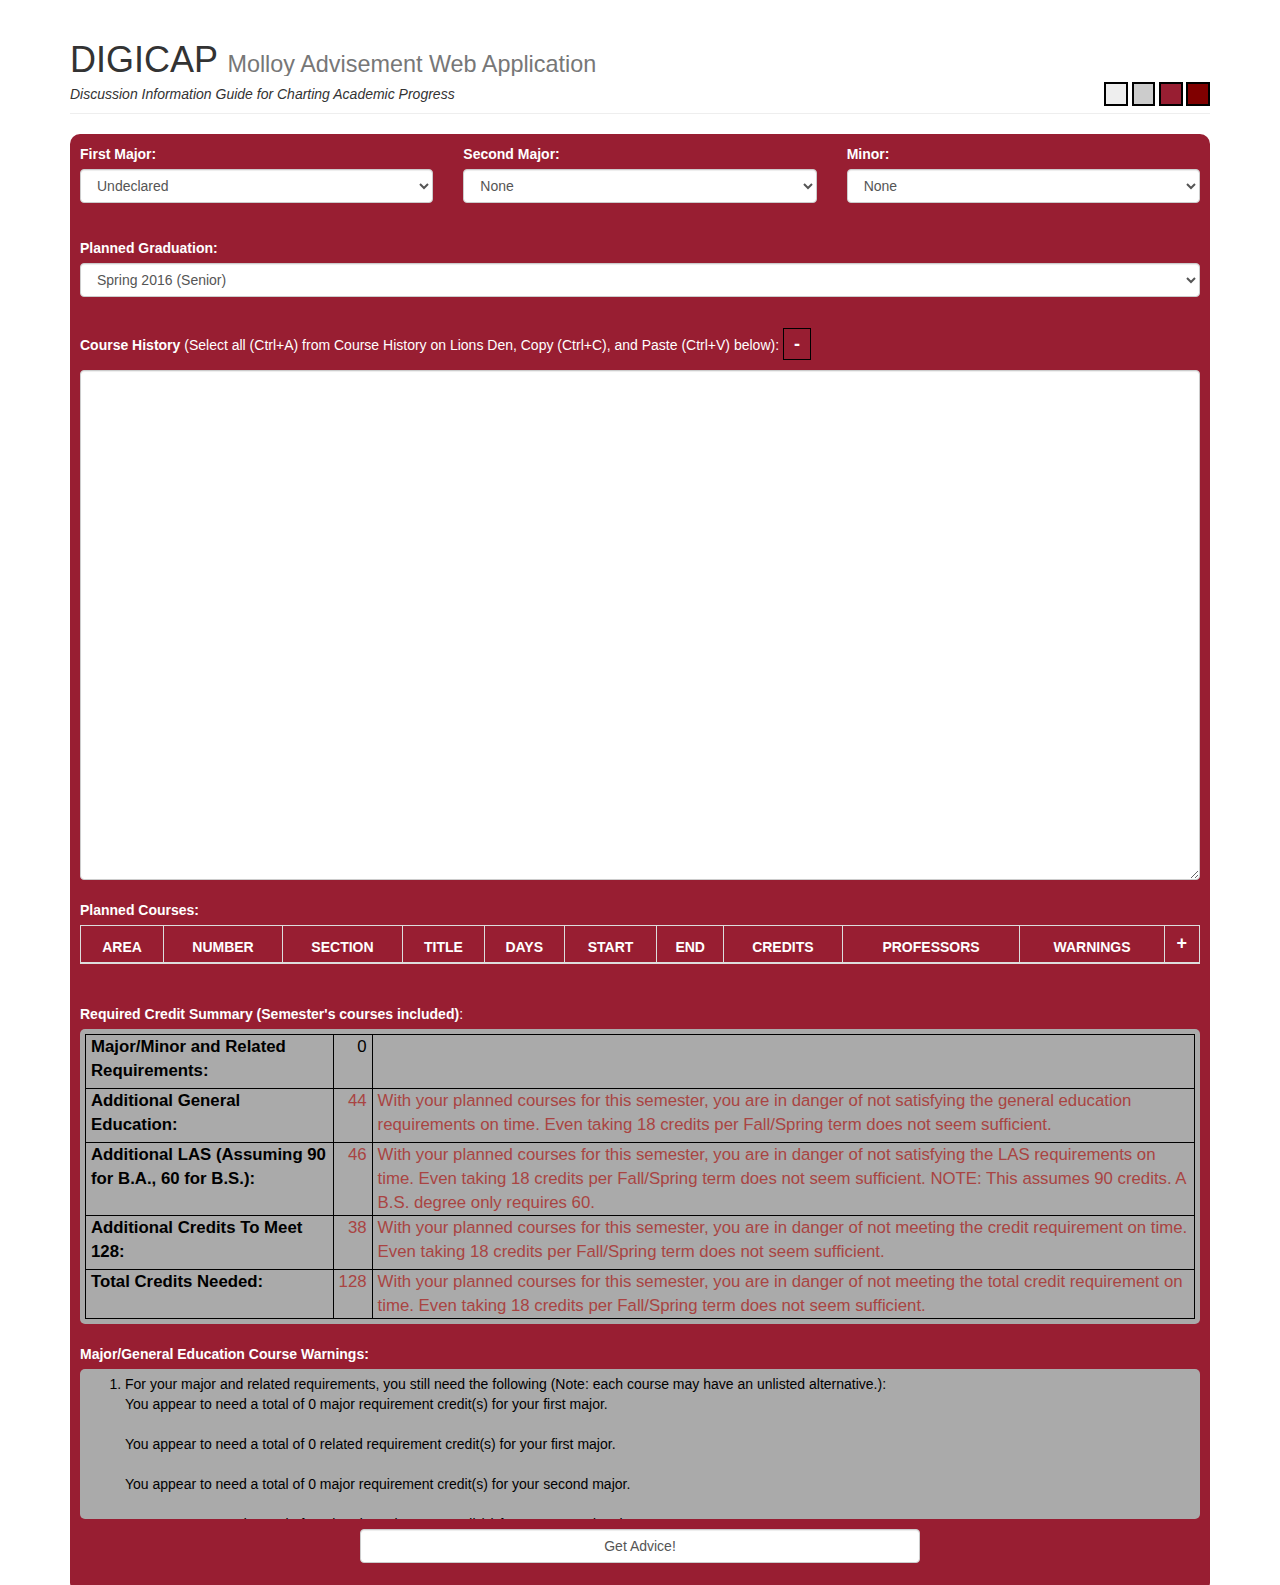
==== index.html @ 087d0051 "Rename advisement-web-app.html to index.html" ====
<!DOCTYPE html>
<html lang="en">
	<head>
		<meta charset = "utf-8">
		<meta http-equiv="X-UA-Compatible" content="IE=edge">
		<meta name="viewport" content="width=device-width, initial-scale=1">
		
		<title>DIGICAP | Molloy Advisement Web Application</title>
		
		<!-- Bootstrap -->
		<!--<link href="http://maxcdn.bootstrapcdn.com/bootstrap/3.3.1/css/bootstrap.min.css" rel="stylesheet">-->
		<link href="bootstrap.min.css" rel="stylesheet">
		
		<!-- CSS -->
		<link type = "text/css" rel = "stylesheet" href = "advisement-styles.css">
		
		<script src = "MultiList.js"></script>
		<script src = "las-requirements.js"></script>
		<script src = "gened-requirements.js"></script>
		<script src = "courses.js"></script>
		<script src = "biology-advice.js"></script>
		<script src = "business-advice.js"></script>
		<script src = "com-advice.js"></script>
		<script src = "math-advice.js"></script>
		<script src = "swk-advice.js"></script>
		<script src = "majors.js"></script>
		<script src = "input-processor.js"></script>
		<script src = "fall2017-course-data.js"></script>
		<script src = "jquery/1.11.1/jquery.min.js"></script>
		<script>
		"use strict";

			$(document).ready(function() {
				$("h1").slideToggle().slideToggle();
				$("#toggle-course-history").click(function() {
					//alert($("#course-history-box").val());
					$("#course-history-box-container").slideToggle("slow");
					if($(this).text().indexOf("-") == "-1") {
						$(this).text("-");
					} else {
						$(this).text("+");
					}
				});
				generateReport();
				$("#addHeader").click(addCourseRow);
				$("#addHeader").click(generateReport);

				addCourseRow();

				var properties = ["area", "number", "section", "title", "days", "start", "end", "credits", "prof", "warnings", "remove"];

				$("#first-major-select").change(function() {
					$('#course-table').find('tr').each(function() {
						//alert( getRowIdFromPrefixStr( row.attr('id')  ) );
						if($(this).attr('id')) {
							updateCourseRow( properties, getRowIdFromPrefixStr($(this).attr('id')) );
						}
					});
					generateReport();
				});
				$("#second-major-select").change(function() {
					$('#course-table').find('tr').each(function() {
						//alert( getRowIdFromPrefixStr( row.attr('id')  ) );
						if($(this).attr('id')) {
							updateCourseRow( properties, getRowIdFromPrefixStr($(this).attr('id')) );
						}
					});
					generateReport();
				});
				$("#minor-select").change(function() {
					$('#course-table').find('tr').each(function() {
						//alert( getRowIdFromPrefixStr( row.attr('id')  ) );
						if($(this).attr('id')) {
							updateCourseRow( properties, getRowIdFromPrefixStr($(this).attr('id')) );
						}
					});
					generateReport();
				});
				$("#course-history-box").on('keyup paste', function() {
					$('#course-table').find('tr').each(function() {
						//alert( getRowIdFromPrefixStr( row.attr('id')  ) );
						if($(this).attr('id')) {
							updateCourseRow( properties, getRowIdFromPrefixStr($(this).attr('id')) );
						}
					});
					generateReport();
				});

				$("#graduation-select").change(function() {
					generateReport();
				});
			});

			function packagePlannedCourseItems() {
				var plannedCourseItems = [];
				$('#course-table').find('tr').each(function() {
					if($(this).attr('id')) {
						var courseRowIdPrefixStr = $(this).attr('id');
						var selectedCourseArea = $("#" + courseRowIdPrefixStr + "-areaSelect").val();
						var selectedCourseNumber = $("#" + courseRowIdPrefixStr + "-numberSelect").val();
						var selectedCourseSection = $("#" + courseRowIdPrefixStr + "-sectionSelect").val();
						var courseItem = getCourseByAreaNumSection(selectedCourseArea, selectedCourseNumber, selectedCourseSection);
						if( courseItem ) {
							plannedCourseItems.push({
								courseAreaCode:  selectedCourseArea,
								courseNumber:    selectedCourseNumber,
								countsForCredit: courseItem.credits > 0,
								credits:         courseItem.credits,
								grade:           "WIP"
							});
						}
					}
				});

				return plannedCourseItems;
			}

			function generateReport()
			{
				/*var courseHistory = document.getElementById('course-history-box').value;
				var semestersToGraduate = document.getElementById('graduation-select').value;
				var firstMajor = document.getElementById('first-major-select').value;
				var secondMajor = document.getElementById('second-major-select').value;
				var minor = document.getElementById('minor-select').value;*/

				var courseInput = {
					courseHistory:document.getElementById('course-history-box').value,
					semestersToGraduate:document.getElementById('graduation-select').value,
					firstMajor:document.getElementById('first-major-select').value,
					secondMajor:document.getElementById('second-major-select').value,
					minor:document.getElementById('minor-select').value,
					plannedCourseItems: packagePlannedCourseItems()
				};

				var responseItems = generateAdvice(courseInput);
				//var responseItems = parseCourseHistory(courseHistory);
				var responseHTML = "<ol>\n";

				responseItems.forEach(function(responseItem) {
					if(responseItem)
						responseHTML += "\t<li>" + responseItem.split("\n").join("<BR>\n") + "</li>\n"; 
						// Nice way to replace all (http://stackoverflow.com/questions/1144783/replacing-all-occurrences-of-a-string-in-javascript)
				});

				responseHTML += "</ol>";
				//document.getElementById('suggestion-box').innerHTML = responseHTML;
				$('#suggestion-box').html(responseHTML);
				//alert(responseHTML);
				//parseCourseHistory(document.getElementById('course-history-box').value);
			}
			function changeTextAndBackgroundColors(textColor, bgColor)
			{
				document.getElementById("mainForm").style.color = textColor;
				document.getElementById("mainForm").style.backgroundColor = bgColor;
			}
			function removeDuplicateMajor()
			{
				if(document.getElementById("first-major-select").value == document.getElementById("second-major-select").value) {
					document.getElementById("second-major-select").options[0].selected = 'selected';
				}
			}

			var getCourseListByArea = (function(){
				var courses = JSON.parse(getCurrentCourses());
				var coursesByArea = {};
				
				courses.forEach(function(course) {
					if(!(course.area in coursesByArea)) {
						coursesByArea[course.area] = [course];
					} else {
						coursesByArea[course.area].push(course);
					}
				});

				return function() {
					return coursesByArea;
				}

			})();

			var courseCount = (function() {
				var count = 0;

				return function(delta) {
					if(delta) {
						if(0 < count + delta)
							count += delta;
					}
					return count;
				}
			})();

			var getRowUID = (function() {
				var id = 0;

				return function() {
					id++;
					return id;
				}
			})();

			function addPlusButton() {
				var addButton = document.createElement("button");
				addButton.setAttribute("value", "+");

				return addButton;
			}

			function removeCourseRow(num)
			{
				var courseRowId = "#course-row-" + num;
				$(courseRowId).remove();
				courseCount(-1);
				generateReport();
			}

			function getCourseByAreaNumSection(area, number, section) {
				var courseList = getCourseListByArea()[area].filter(function(course) {
					return course.number == number && course.section == section;
				});

				return courseList.length > 0 ? courseList[0] : undefined; 
			}

			function partitionAreaSectionsByNumber(area) {
				var areaCourses = getCourseListByArea()[area];
				var partitionedArea = {};
				areaCourses.forEach(function(course) {
					var number = course.number;
					if(number in partitionedArea) {
						partitionedArea[number].push(course);
					} else {
						partitionedArea[number] = [course];
					}
				});

				//alert(partitionedArea.pop()[0].number);

				return partitionedArea;
			}

			function getSectionsByAreaAndNumber(area, number) {
				return getCourseListByArea()[area].filter(function(course) {
					return course.number == number;
				}).map(function(course) {
					return course.section;
				});
			}

			function createNewDOMElement(type, id, className) {
				var element = document.createElement(type);

				if(className) {
					element.setAttribute("class", className);
				}
				if(id) {
					element.setAttribute("id", id);
				}

				return element;
			}

			function addNewOption(selectId, value, text) {
				var jQueryElement = $("#" + selectId);
				var optionElement = document.createElement("OPTION");
				optionElement.setAttribute("value", value);
				if(!text) {
					text = value;
				}
				optionElement.text = text;
				jQueryElement.append(optionElement);
			}

			function getRowIdPrefixStr(rowId) {
				return "course-row-" + rowId;
			}

			function getRowIdFromPrefixStr(rowIdPrefixStr) {
				return rowIdPrefixStr.substring(rowIdPrefixStr.lastIndexOf("-")+1);
			}

			function updateCourseRow(properties, rowId, updateCourseNumbers, updateSectionNumbers) {
				var courseRowIdPrefixStr = getRowIdPrefixStr(rowId);
				var selectedCourseArea = $("#" + courseRowIdPrefixStr + "-areaSelect").val();

				var numberSelectMenu = $("#" + courseRowIdPrefixStr + "-numberSelect");
				var sectionSelectMenu = $("#" + courseRowIdPrefixStr + "-sectionSelect");

				var coursesByNumber = partitionAreaSectionsByNumber(selectedCourseArea);

				if(updateCourseNumbers) {
					//var sortedCourseNumbers = courseByNumber.map()
					var sortedCoursesByNumber = Object.getOwnPropertyNames(coursesByNumber).sort();

					numberSelectMenu.empty();

					sortedCoursesByNumber.forEach(function(courseNumber) {
						addNewOption(courseRowIdPrefixStr + "-numberSelect", courseNumber);
					});

					/*
					for(var courseNumber in coursesByNumber) {
						addNewOption(courseRowIdPrefixStr + "-numberSelect", courseNumber);
					}
					*/
				}

				var selectedCourseNumber = numberSelectMenu.val();

				if(updateCourseNumbers || updateSectionNumbers) {
					sectionSelectMenu.empty();

					coursesByNumber[selectedCourseNumber].forEach(function(course) {
						addNewOption(courseRowIdPrefixStr + "-sectionSelect", course.section);
					});
				}

				var selectedCourse = getCourseByAreaNumSection(selectedCourseArea, selectedCourseNumber, sectionSelectMenu.val());

				$("#" + courseRowIdPrefixStr + "-" + properties[3]).text(selectedCourse.title);

				$("#" + courseRowIdPrefixStr + "-" + properties[4]).empty();
				$("#" + courseRowIdPrefixStr + "-" + properties[5]).empty();
				$("#" + courseRowIdPrefixStr + "-" + properties[6]).empty();

				if(selectedCourse.days) {
					for(var i = 0; i < selectedCourse.days.length; i++) {
						$("#" + courseRowIdPrefixStr + "-" + properties[4]).append("<span class = 'text-nowrap'>" + selectedCourse.days[i] + "</span><br>\n");
						$("#" + courseRowIdPrefixStr + "-" + properties[5]).append("<span class = 'text-nowrap'>" + selectedCourse.startTimes[i] + "</span><br>\n");
						$("#" + courseRowIdPrefixStr + "-" + properties[6]).append("<span class = 'text-nowrap'>" + selectedCourse.endTimes[i] +"</span><br>\n");
					}
				}

				$("#" + courseRowIdPrefixStr + "-" + properties[7]).text(selectedCourse.credits);

				$("#" + courseRowIdPrefixStr + "-" + properties[8]).empty();
				selectedCourse.professors.forEach(function(professor) {
					$("#" + courseRowIdPrefixStr + "-" + properties[8]).append(professor + "<br>\n");
				});

				var courseInput = {
					courseHistory:document.getElementById('course-history-box').value,
					semestersToGraduate:document.getElementById('graduation-select').value,
					firstMajor:document.getElementById('first-major-select').value,
					secondMajor:document.getElementById('second-major-select').value,
					minor:document.getElementById('minor-select').value,
					selectedCourse:selectedCourse
				};

				$("#" + courseRowIdPrefixStr + "-" + properties[9]).empty();
				getCourseWarnings(courseInput).forEach(function(warningCode) {
					$("#" + courseRowIdPrefixStr + "-" + properties[9]).append("<strong class = 'text-warning text-uppercase'>" + warningCode + "</strong><br>\n");
				});
			}

			function addCourseRow()
			{
				var properties = ["area", "number", "section", "title", "days", "start", "end", "credits", "prof", "warnings", "remove"];
				var coursesByArea = getCourseListByArea();
				var rowId = getRowUID();
				var courseRowIdPrefixStr = getRowIdPrefixStr(rowId);
				var tableRow = createNewDOMElement("tr",courseRowIdPrefixStr);

				var areaSelect = createNewDOMElement("select", courseRowIdPrefixStr + "-areaSelect", "form-control");
				var numberSelect = createNewDOMElement("select", courseRowIdPrefixStr + "-numberSelect", "form-control");
				var sectionSelect = createNewDOMElement("select", courseRowIdPrefixStr + "-sectionSelect", "form-control");

				var start = document.createElement("span");
				var end = document.createElement("span");
				var credits = document.createElement("span");
				var professor = document.createElement("span");
				var removeSpan = createNewDOMElement("span", courseRowIdPrefixStr + "-removeSpan", "toggle");
				//var removeButton = document.createElement("span");

				$("#course-table").append(tableRow);

				properties.forEach(function(property) {
					var td = createNewDOMElement("td", courseRowIdPrefixStr + "-" + property);
					$("#" + courseRowIdPrefixStr).append(td);
				});

				var areaCellId = "#" + courseRowIdPrefixStr + "-" + properties[0];
				$(areaCellId).append(areaSelect);
				var numberCellId = "#" + courseRowIdPrefixStr + "-" + properties[1];
				$(numberCellId).append(numberSelect);
				var sectionCellId = "#" + courseRowIdPrefixStr + "-" + properties[2];
				$(sectionCellId).append(sectionSelect);
				
				for(var area in coursesByArea) {
					addNewOption(courseRowIdPrefixStr + "-areaSelect", area);
				}

				updateCourseRow(properties, rowId, true);
				


				//var selectedCourseArea = $("#" + courseRowIdPrefixStr + "-areaSelect").val();

				//var numberCellId = "#" + courseRowIdPrefixStr + "-" + properties[1];
				//$(numberCellId).append(numberSelect);
				$("#" + courseRowIdPrefixStr + "-areaSelect").change(function() {
					updateCourseRow(properties, rowId, true);
					generateReport();
					/*
					selectedCourseArea = $(this).val();
					$("#" + courseRowIdPrefixStr + "-numberSelect").empty();
					var courseNumbers = [];
					//alert(selectedCourseArea)

					for(var course in coursesByArea[selectedCourseArea]) {
						var courseNumber = coursesByArea[selectedCourseArea][course].number;
						var section = coursesByArea[selectedCourseArea][course].section;
						if(courseNumbers.indexOf(courseNumber) == -1) {
							console.log(courseNumbers);
							addNewOption(courseRowIdPrefixStr + "-numberSelect", courseNumber);
							courseNumbers.push(courseNumber);
						}
					}

					var sectionSelectObj = $("#" + courseRowIdPrefixStr + "-sectionSelect");
					var selectedCourseNumber = $("#" + courseRowIdPrefixStr + "-numberSelect").val();
					sectionSelectObj.empty();

					var sections = getSectionsByAreaAndNumber(selectedCourseArea, selectedCourseNumber);

					sections.forEach(function(section) {
						addNewOption(courseRowIdPrefixStr + "-sectionSelect", section);
					});

					var selectedCourse = getCourseByAreaNumSection(selectedCourseArea, selectedCourseNumber, sectionSelectObj.val());

					$("#" + courseRowIdPrefixStr + "-" + properties[6]).text(selectedCourse.credits);
					$("#" + courseRowIdPrefixStr + "-" + properties[7]).empty();
					selectedCourse.professors.forEach(function(professor) {
						$("#" + courseRowIdPrefixStr + "-" + properties[7]).append(professor + "<br>");
					});
					//$("#" + courseRowIdPrefixStr + "-" + properties[7]).text(selectedCourse.professors);
					//var selectedCourseNumber = $("#" + courseRowIdPrefixStr + "-numberSelect").val();
					//var sectionSelectObj = $("#" + courseRowIdPrefixStr + "-sectionSelect");
					//sectionSelectObj.empty();
					*/
				});

/*
				for(var course in coursesByArea[selectedCourseArea]) {
					var courseNumber = coursesByArea[selectedCourseArea][course].number;
					addNewOption(courseRowIdPrefixStr + "-numberSelect", courseNumber);
				}

				var selectedCourseNumber = $("#" + courseRowIdPrefixStr + "-numberSelect").val();
*/
				$("#" + courseRowIdPrefixStr + "-numberSelect").change(function() {
					updateCourseRow(properties, rowId, false, true);
					generateReport();
				});

/*
				var sectionCellId = "#" + courseRowIdPrefixStr + "-" + properties[2];
				$(sectionCellId).append(sectionSelect);

				for(var course in coursesByArea[selectedCourseArea]) {
					var courseNumber = coursesByArea[selectedCourseArea][course].number;
					if(courseNumber == selectedCourseNumber) {
						var section = coursesByArea[selectedCourseArea][course].section;
						addNewOption(courseRowIdPrefixStr + "-sectionSelect", section);
					}
				}
*/
				$("#" + courseRowIdPrefixStr + "-sectionSelect").change(function() {
					updateCourseRow(properties, rowId);
					generateReport();
				});

				var removeCellId = "#" + courseRowIdPrefixStr + "-" + properties[10];
				$(removeCellId).append(removeSpan);
				$("#" + courseRowIdPrefixStr + "-removeSpan").text("-");
				$("#" + courseRowIdPrefixStr + "-removeSpan").click(removeCourseRow.bind(undefined, rowId));

				console.log($("#course-table").html());

				courseCount(1); // increase course count by 1

			}

			function addCourseSelections()
			{
				var courses = JSON.parse(getCurrentCourses());
				var coursesByArea = {};

				courses.forEach(function(course) {
					if(!(course.area in coursesByArea)) {
						coursesByArea[course.area] = [course];
					} else {
						coursesByArea[course.area].push(course);
					}
				});

				for(var area in coursesByArea) {
					var courseArea = document.createElement("OPTION");
					courseArea.setAttribute("value", area);
					courseArea.text = area;
					document.getElementById("area-1").add(courseArea);
				}

				return coursesByArea;
			}
			function addCourseNumbers()
			{
				var courseArea = document.getElementById("area-1");
				var area = courseArea.options[courseArea.selectedIndex].value;
				//$("#area-1").empty();
				$("#number-1").empty();
				var coursesByArea = addCourseSelections();
				//$("area-1").options[$("area-1")]
				/*for(var opt in document.getElementById("number-1").options) {
					document.getElementById("number-1").remove(0);
				}*/

				//var courseArea = $("area-1");//document.getElementById("area-1");
				//var courseArea = document.getElementById("area-1");
				//var area = courseArea.options[courseArea.selectedIndex].value;
//alert(area);
				for(var course in coursesByArea[area]) {
					var courseNumber = document.createElement("OPTION");
					courseNumber.setAttribute("value", coursesByArea[area][course].number);
					courseNumber.text = coursesByArea[area][course].number;
					document.getElementById("number-1").add(courseNumber);
				}
			}
		</script>
	</head>
	<body>
		<div class="container">
			<div class="page-header">
				<h1>DIGICAP 
					<small>
						Molloy Advisement Web Application
					</small>
				</h1>
				<div class = "color-changer-control">
					<span class = "change-color-button" id = "whiteFormButton" onClick = "changeTextAndBackgroundColors('#000000', '#EEEEEE')">&nbsp;&nbsp;&nbsp;&nbsp;</span>
					<span class = "change-color-button" id = "silverFormButton" onClick = "changeTextAndBackgroundColors('#000000', '#CCCCCC')">&nbsp;&nbsp;&nbsp;&nbsp;</span>
					<span class = "change-color-button" id = "lightMaroonFormButton" onClick = "changeTextAndBackgroundColors('#FFFFFF', '#981E32')">&nbsp;&nbsp;&nbsp;&nbsp;</span>
					<span class = "change-color-button" id = "maroonFormButton" onClick = "changeTextAndBackgroundColors('#FFFFFF', '#800000')">&nbsp;&nbsp;&nbsp;&nbsp;</span>
					<!--<span class = "change-color-button">&nbsp;&nbsp;&nbsp;&nbsp;</span>
					<span class = "change-color-button">&nbsp;&nbsp;&nbsp;&nbsp;</span>-->
				</div> 
				<!--<p>-->
					<xsmall>
						<em>Discussion Information Guide for Charting Academic Progress</em>
					</xsmall>
				<!--</p>-->
			</div>
			<form role = "form" id = "mainForm">
				<div class = "row">
					<div class = "col-md-4">
						<div class = "form-group">
							<label for = "first-major-select">
								First Major:
							</label>
							<select name = "first-major" id = "first-major-select" class="form-control" onChange = "removeDuplicateMajor()">
								<option value = "none" SELECTED>Undeclared</option>
								<option value = "bio">B.S. Biology (Core only - in progress)</option>
								<option value = "bus-mgmt">B.S. Business Management (in progress)</option>
								<option value = "com-nm">B.A. Communications: New Media</option>
								<option value = "csc">B.A. Computer Science</option>
								<option value = "cis">B.S. Computer Information Systems</option>
								<option value = "mat">B.A. Mathematics</option>
								<option value = "mat-ed-adult">B.A. Mathematics - Adolescence Education (in progress - math only)</option>
								<option value = "swk">B.S.W. Social Work</option>
							</select>
						</div>
					</div>
					<div class = "col-md-4">
						<div class = "form-group">
							<label for = "second-major-select">
								Second Major:
							</label>
							<select name = "second-major" id = "second-major-select" class = "form-control" onChange = "removeDuplicateMajor()">
								<!--<option value = "csc">B.A. Computer Science</option>
								<option value = "mat">B.A. Mathematics</option>
								<option value = "cis">B.S. Computer Information Systems</option>-->
								<option value = "none" SELECTED>None</option>
								<option value = "bio">B.S. Biology (Core only - in progress)</option>
								<option value = "bus-mgmt">B.S. Business Management (in progress)</option>
								<option value = "com-nm">B.A. Communications: New Media</option>
								<option value = "csc">B.A. Computer Science</option>
								<option value = "cis">B.S. Computer Information Systems</option>
								<option value = "mat">B.A. Mathematics</option>
								<option value = "mat-ed-adult">B.A. Mathematics - Adolescence Education (in progress - math only)</option>
								<option value = "swk">B.S.W. Social Work</option>
								<!--<option value = "other">Other</option>-->
							</select>
						</div>
					</div>
					<div class = "col-md-4">
						<div class = "form-group">
							<label for = "minor-select">
								Minor:
							</label>
							<select name = "minor" id = "minor-select" class = "form-control">
								<!--<option value = "csc">B.A. Computer Science</option>
							<option value = "mat">B.A. Mathematics</option>
							<option value = "cis">B.S. Computer Information Systems</option>-->
							<option value = "none" SELECTED>None</option>
							<!--<option value = "other">Other</option>-->
							</select>
						</div>
					</div>
				</div>
				<div class = "row">
					<div class = "col-md-12">
						<div class = "form-group">
							<label for = "graduation-select">
								Planned Graduation:
							</label>
							<select name = "graduation" id = "graduation-select" class = "form-control">
								<option value = "1">Spring 2016 (Senior)</option>
								<option value = "2">Fall 2017</option>
								<option value = "3">Spring 2017 (Junior)</option>
								<option value = "4">Fall 2017</option>
								<option value = "5">Spring 2018 (Sophmore)</option>
								<option value = "6">Fall 2018</option>
								<option value = "7">Spring 2019 (Freshman)</option>
								<option value = "8">Fall 2019</option>
								<option value = "9">Spring 2020 (Freshman in 5-year)</option>
							</select>
						</div>
					</div>
				</div>
				<div class = "row">
					<div class = "col-md-12">
						<p>
							<label for = "course-history-box">
								Course History
							</label> 
							(Select all (Ctrl+A) from Course History on Lions Den, Copy (Ctrl+C), and Paste (Ctrl+V) below):
							<span id = "toggle-course-history" class = "toggle-border">-</span>
						</p>
						<div id = "course-history-box-container">
							<textarea class = "form-control" name = "course-history" id = "course-history-box"></textarea>
						</div>
					</div>
				</div>
				<div class = "row">
					<div class = "form-group">
						<div class = "col-md-12">
							<label>Planned Courses:</label>
							<!--<textarea DISABLED name = "courses" id = "course-box" class = "form-control">NOT YET IMPLEMENTED</textarea>-->
							<table class = "table table-bordered" id = "course-table">
								<thead>
									<tr>
										<th>AREA</th>
										<th>NUMBER</th>
										<th>SECTION</th>
										<th>TITLE</th>
										<th>DAYS</th>
										<th>START</th>
										<th>END</th>
										<th>CREDITS</th>
										<th>PROFESSORS</th>
										<!--<th>GOOD CHOICE?</th>-->
										<th>WARNINGS</th>
										<th id = "addHeader" class = "toggle">+</th>
									</tr>
								</thead>
								<tbody>
									<!--<tr>
										<td>
											<select name = "area-1" id = "area-1" onChange = "addCourseNumbers()">
												<option value = "None">AREA</option>
											</select>
										</td>
										<td>
											<select name = "number-1" id = "number-1">
												<option value = "None">NUMBER</option>
											</select>
										</td>
										<td>
											<select name = "section-1">
												<option value = "None">SECTION</option>
											</select>
										</td>
										<td>
											<span id = "start-time">
												START
											</span>
										</td>
										<td>
											<span id = "end-time">
												END
											</span>
										</td>
										<td>
											<span id = "credits">
												CREDITS
											</span>
										</td>
										<td>
											<span id = "professor">
												PROF
											</span>
										</td>
									</tr>-->
								</tbody>
							</table>
						</div>
					</div>
				</div>
				<div class = "row">
					<div class = "col-md-12">
						<label for = "credit-summary">Required Credit Summary (Semester's courses included)</label>:<BR>
						<div id = "credit-summary">
							<table id = "credit-table">
								<tr>
									<td>
										<label class = "subheading">Major/Minor and Related Requirements:</label>
									</td>
									<td class = "num">
										<span id = "major-minor-credits"><strong></strong></span>
									</td>
									<td>
										<span id = "major-minor-credits-warning"><strong></strong></span>
									</td>
								</tr>
								<tr>
									<td>
										<label class = "subheading">Additional General Education:</label>
									</td> 
									<td class = "num">
										<span id = "gen-ed-credits"><strong></strong></span>
									</td>
									<td>
										<span id = "gen-ed-credits-warning"><strong></strong></span>
									</td>
								</tr>
								<tr>
									<td>
										<label class = "subheading">Additional LAS (Assuming 90 for B.A., 60 for B.S.):</label>
									</td>
									<td class = "num">
										<span id = "las-credits"><strong></strong></span>
									</td>
									<td>
										<span id = "las-credits-warning"><strong></strong></span>
									</td>
								</tr>
								<tr>
									<td>
										<label class = "subheading">Additional Credits To Meet 128:</label> 
									</td>
									<td class = "num">
										<span id = "additional-credits"><strong></strong></span>
									</td>
									<td>
										<span id = "additional-credits-warning"><strong></strong></span>
									</td>
								</tr>
								<tr>
									<td>
										<label class = "subheading">Total Credits Needed:</label>
									</td>
									<td class = "num">
										<span id = "total-credits"><strong></strong></span>
									</td>
									<td>
										<span id = "total-credits-warning"><strong></strong></span>
									</td>
								</tr>
							</table>
						</div>
					</div>
				</div>
				<div class = "row">
					<div class = "col-md-12">
						<label for = "suggestion-box">
							<!--Suggestions/Warnings:-->
							Major/General Education Course Warnings:
						</label>
						<div id = "suggestion-box">
							Information will appear here. 
							<br> 
							<br> 
							Note: If you're using certain older browsers, it may not appear properly.
							<br>
							<!--Information will appear here.<BR>
							Information will appear here.<BR>
							Information will appear here.<BR>
							Information will appear here.<BR>
							Information will appear here.<BR>
							Information will appear here.<BR>
							Information will appear here.<BR>-->
						</div>
					</div>
				<div class = "row">
					<div class = "form-group">
						<div class = "col-md-6 col-md-offset-3" id = "submitButton">
							<input class = "form-control" type = "button" value = "Get Advice!" onClick = "generateReport()">
						</div>
					</div>
				</div>
			</form>
		</div>
	</body>
</html>
---- advisement-styles.css ----
body
{
	background-color:#FFFFFF;
	font-family:verdana,arial,sans-serif;
}

form
{
	background-color: #981E32;
	font-family:"Chalkboard", "Comic Sans MS", sans-serif;
	color:#FFFFFF;
	border-radius:10px;
}

label
{
	/*border-bottom:1px solid white;*/
}

#course-table th, #course-table td
{
	padding: 5px;
	text-align: center
}

.subheading 
{
	padding-left:0px;
}

#credit-summary
{
	background-color:#AAAAAA;
	color:#000000;
	padding:5px;
	border-radius:5px;
	/*margin-left:10px;*/
	/*margin-right:10px;*/
	width:100%;
}

#credit-table
{
	border: 1px solid black;
	font-size:120%;
}

#credit-table td
{
	padding:0px 5px;
	/*text-align: right;*/
	vertical-align: top;
	border: 1px solid black;
}

.num {
	text-align:right;
}

.toggle-border
{
	border: 1px solid black;
	padding: 5px 10px 5px 10px;
	font-weight:bold;
	font-size:large;
}

.toggle
{
	/*border: 1px solid black;*/
	padding: 5px 10px 5px 10px;
	font-weight:bold;
	font-size:large;
}

form .row
{
	padding: 10px;
}

#course-history-box
{
	min-height: 510px;
}

#submitButton
{
	padding: 10px;
}

#suggestion-box
{
	padding:5px;
	background-color:#AAAAAA;
	width:100%;
	height:150px;
	overflow:auto;
	overflow-x:hidden;
	color:#000000;
	border-radius:5px;
}

.color-changer-control
{
	float:right;
}

.change-color-button
{
	border:2px solid black;
	padding:2px;
	width:10%;
}

#silverFormButton
{
	background-color:#CCCCCC;
}

#whiteFormButton
{
	background-color:#EEEEEE;
}

#lightMaroonFormButton
{
	background-color:#981E32;
}

#maroonFormButton
{
	background-color:#800000;
}
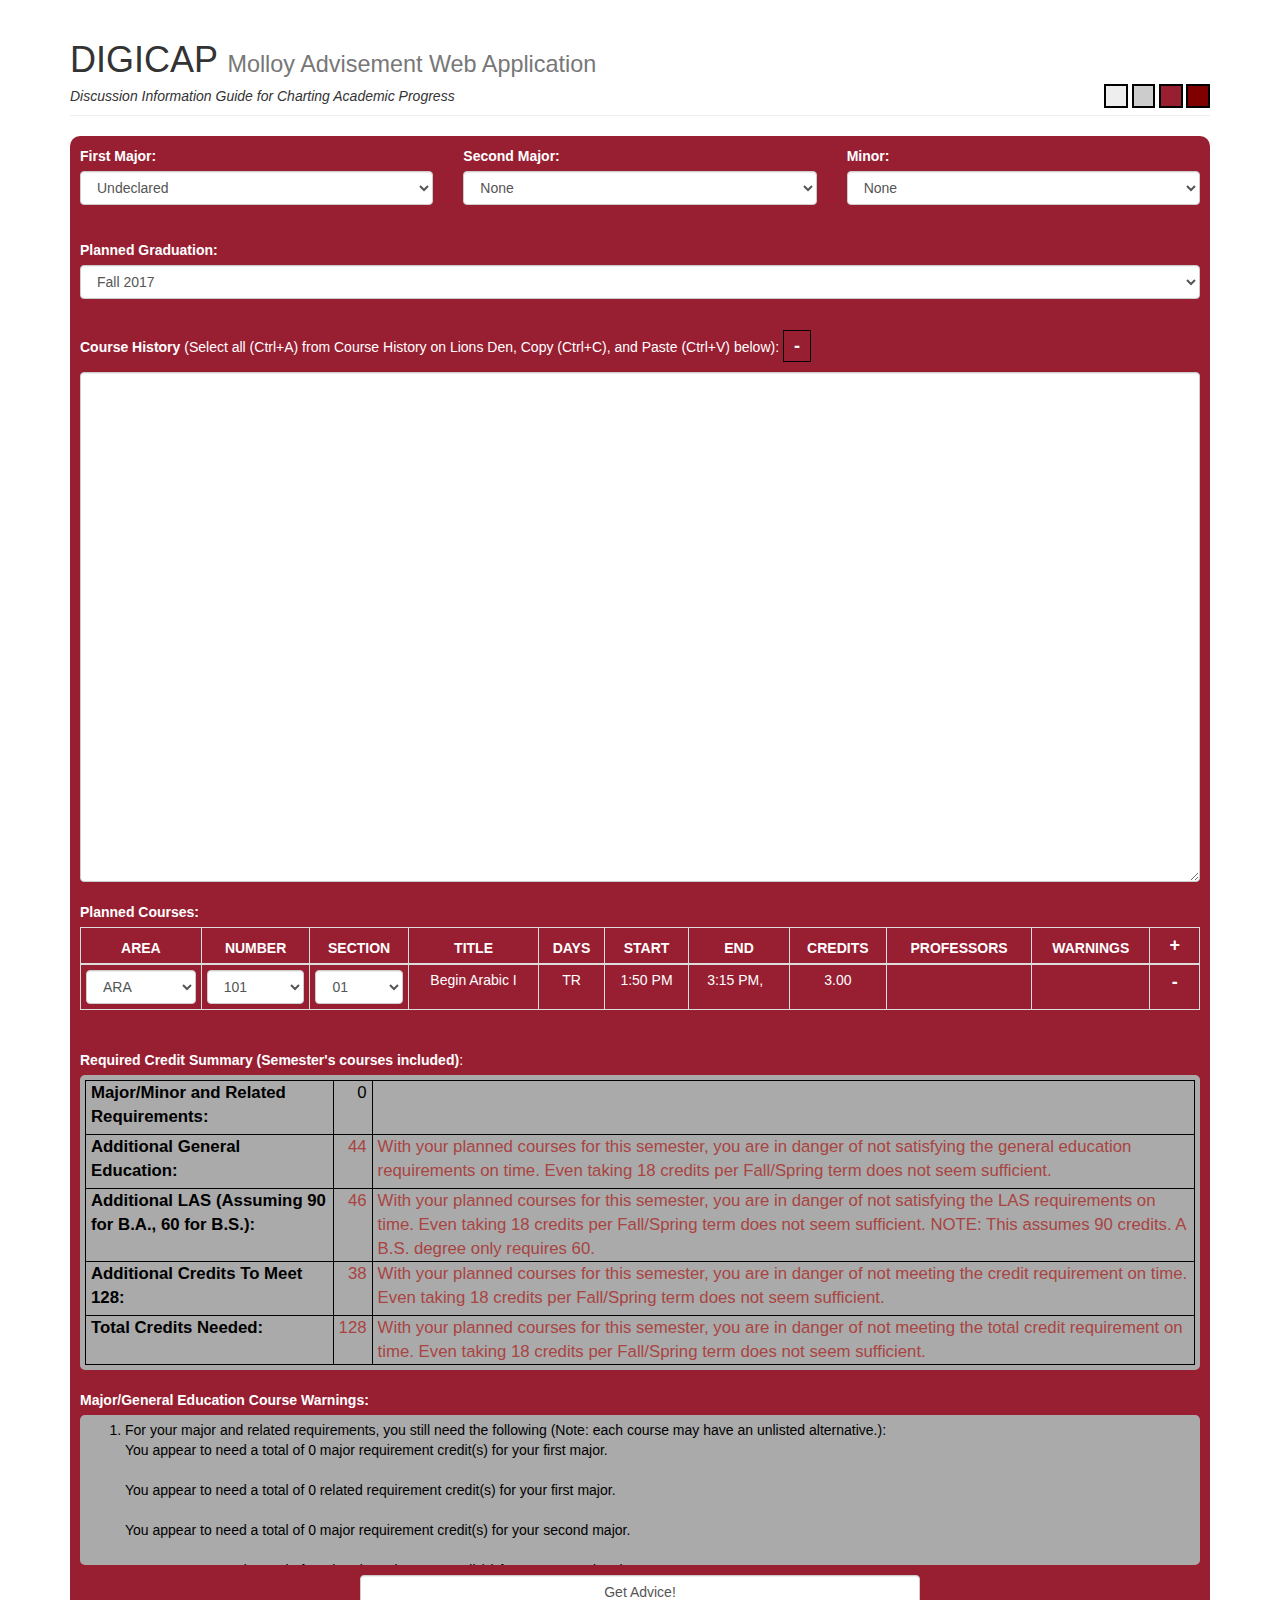
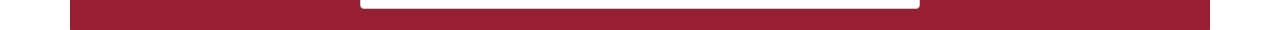
==== commit f2280bc8: "Updated semesters" ====
--- a/index.html
+++ b/index.html
@@ -615,15 +615,16 @@
 								Planned Graduation:
 							</label>
 							<select name = "graduation" id = "graduation-select" class = "form-control">
-								<option value = "1">Spring 2016 (Senior)</option>
-								<option value = "2">Fall 2017</option>
-								<option value = "3">Spring 2017 (Junior)</option>
-								<option value = "4">Fall 2017</option>
-								<option value = "5">Spring 2018 (Sophmore)</option>
-								<option value = "6">Fall 2018</option>
-								<option value = "7">Spring 2019 (Freshman)</option>
-								<option value = "8">Fall 2019</option>
-								<option value = "9">Spring 2020 (Freshman in 5-year)</option>
+								<option value = "1">Fall 2017</option>
+								<option value = "2">Spring 2018 (Rising Senior)</option>
+								<option value = "3">Fall 2018</option>
+								<option value = "4">Spring 2019 (Rising Junior)</option>
+								<option value = "5">Fall 2019</option>
+								<option value = "6">Spring 2020 (Rising Sophomore)</option>
+								<option value = "7">Fall 2020</option>
+								<option value = "8">Spring 2021 (Incoming Freshman)</option>
+								<option value = "9">Fall 2021</option>
+								<option value = "10">Spring 2022 (Incoming Freshman in 5-year)</option>
 							</select>
 						</div>
 					</div>
